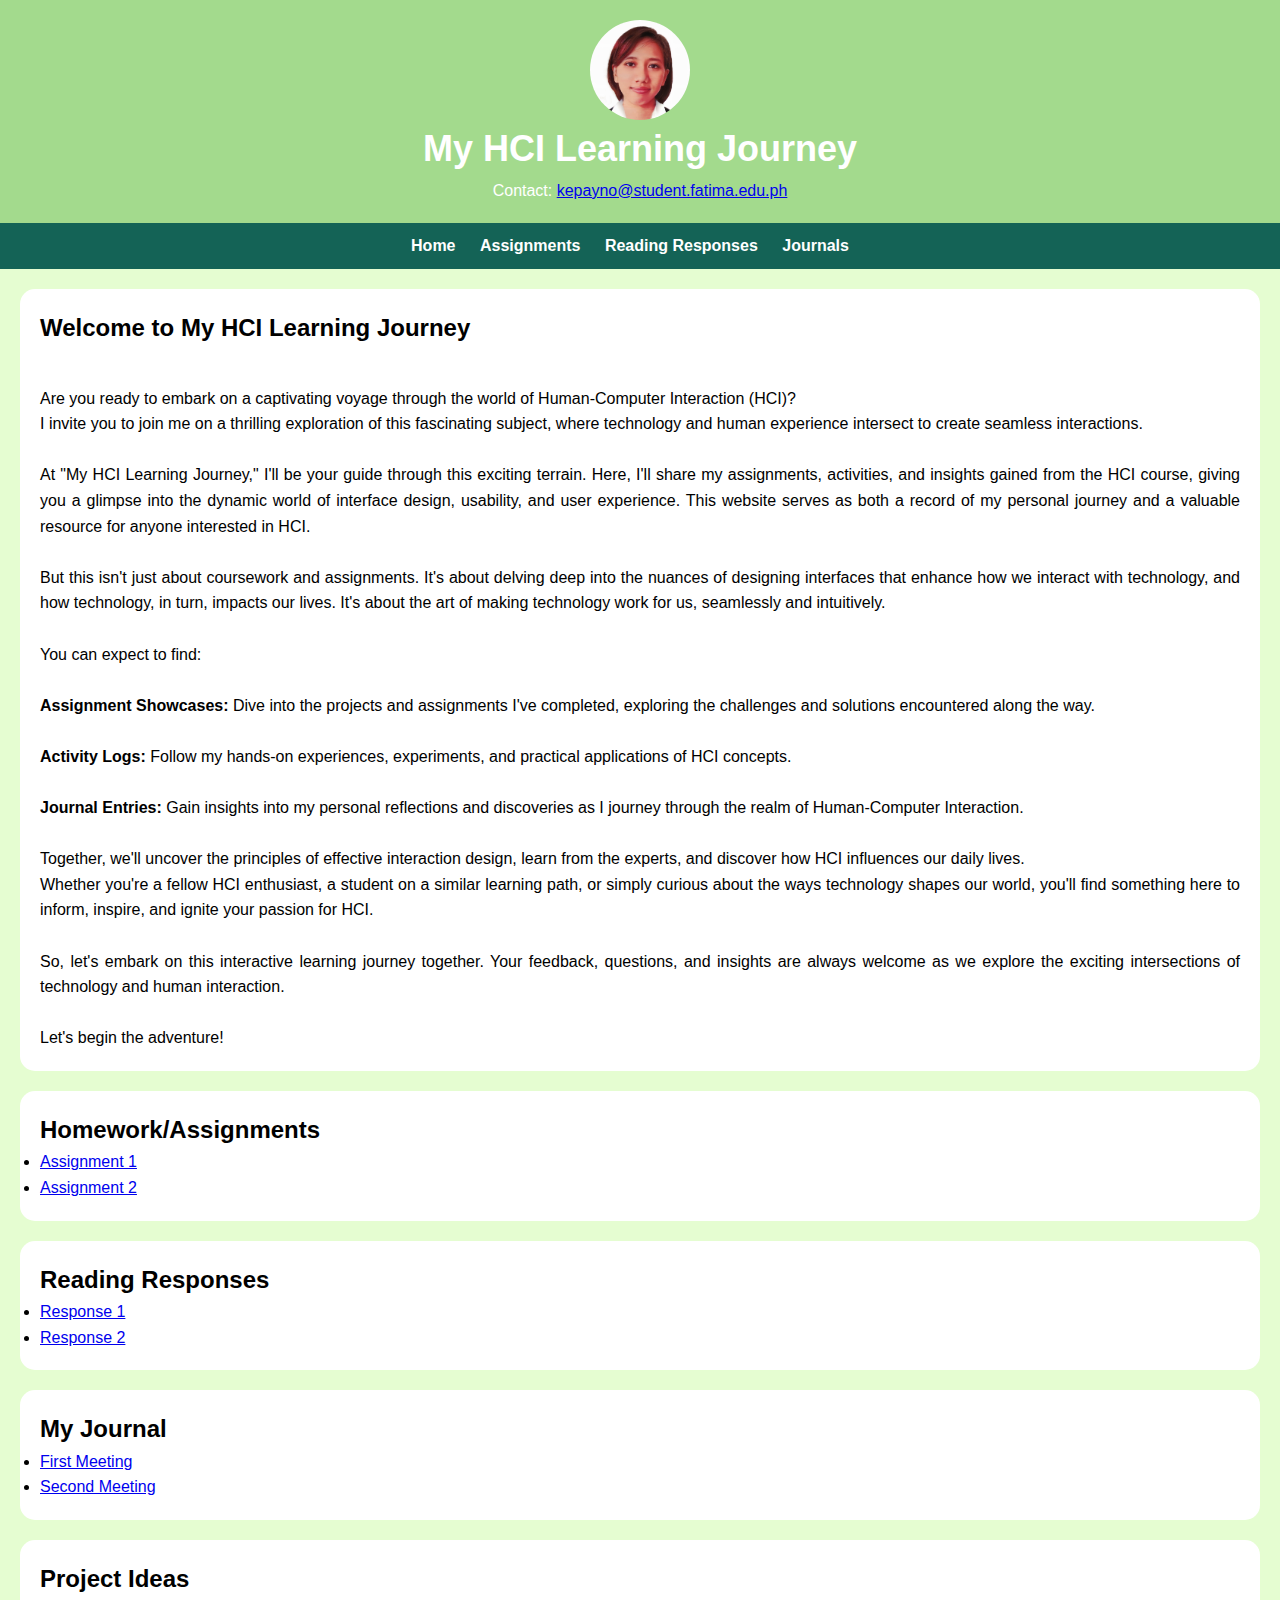
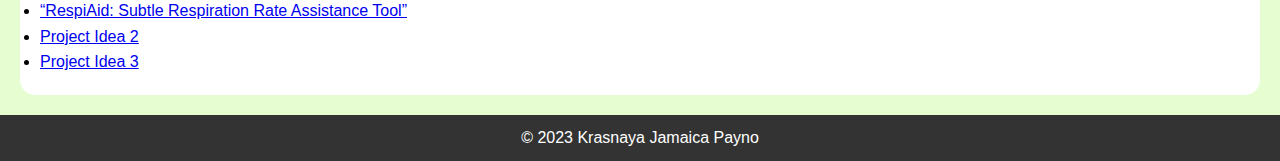
==== html/index.html @ 5e31e19a "Add files via upload" ====
<!DOCTYPE html>
<html lang="en">
<head>
    <meta charset="UTF-8">
    <meta name="viewport" content="width=device-width, initial-scale=1.0">
    <title>Your Course Website</title>
    <link rel="stylesheet" href="../css/style.css">
</head>
<body>
    <header>
        <div class="profile-picture">
            <img src="../img/photo1.jpg" alt="Your Profile Picture">
        </div>
        <h1>My HCI Learning Journey</h1>
        <p>Contact: <a href="mailto:youremail@example.com">kepayno@student.fatima.edu.ph</a></p>
    </header>

    <nav>
        <ul>
            <li><a href="#home">Home</a></li>
            <li><a href="#assignments">Assignments</a></li>
            <li><a href="#responses">Reading Responses</a></li>
            <li><a href="#myjournal">Journals</a></li>
        </ul>
    </nav>

    <section id="home">
        <h2>Welcome to My HCI Learning Journey<br><br></h2>
        <p>Are you ready to embark on a captivating voyage through the world of Human-Computer Interaction (HCI)?<br>I invite you to join me on a thrilling exploration of this fascinating subject, where technology and human experience intersect to create seamless interactions. <br><br>

            At "My HCI Learning Journey," I'll be your guide through this exciting terrain. Here, I'll share my assignments, activities, and insights gained from the HCI course, giving you a glimpse into the dynamic world of interface design, usability, and user experience. This website serves as both a record of my personal journey and a valuable resource for anyone interested in HCI.
        <br><br>
        But this isn't just about coursework and assignments. It's about delving deep into the nuances of designing interfaces that enhance how we interact with technology, and how technology, in turn, impacts our lives. It's about the art of making technology work for us, seamlessly and intuitively.

        <br><br>You can expect to find:<br><br>
        
        <b>Assignment Showcases:</b> Dive into the projects and assignments I've completed, exploring the challenges and solutions encountered along the way.<br><br>
        
        <b>Activity Logs:</b> Follow my hands-on experiences, experiments, and practical applications of HCI concepts.<br><br>
        
        <b>Journal Entries:</b> Gain insights into my personal reflections and discoveries as I journey through the realm of Human-Computer Interaction.<br><br>
        
        Together, we'll uncover the principles of effective interaction design, learn from the experts, and discover how HCI influences our daily lives.<br>
        
        Whether you're a fellow HCI enthusiast, a student on a similar learning path, or simply curious about the ways technology shapes our world, you'll find something here to inform, inspire, and ignite your passion for HCI.<br><br>
        
        So, let's embark on this interactive learning journey together. Your feedback, questions, and insights are always welcome as we explore the exciting intersections of technology and human interaction.
        
        <br><br>Let's begin the adventure!
        
        
        </p>
    </section>

    <section id="assignments">
        <h2>Homework/Assignments</h2>
        <ul>
            <li><a href="assignment1.pdf">Assignment 1</a></li>
            <li><a href="assignment2.pdf">Assignment 2</a></li>
            <!-- Add more assignments here -->
        </ul>
    </section>

    <section id="responses">
        <h2>Reading Responses</h2>
        <ul>
            <li><a href="response1.pdf">Response 1</a></li>
            <li><a href="response2.pdf">Response 2</a></li>
            <!-- Add more reading responses here -->
        </ul>
    </section>

    <section id="myjournal">
        <h2>My Journal</h2>
        <ul>
            <li><a href="response1.pdf">First Meeting</a></li>
            <li><a href="response2.pdf">Second Meeting</a></li>
            <!-- Add more reading responses here -->
        </ul>
    </section>

    <section id="projects">
        <h2>Project Ideas</h2>
        <ul>
            <li><a href="../projects/RespiAid.docx">“RespiAid: Subtle Respiration Rate Assistance Tool”</a></li>
            <li><a href="response2.pdf">Project Idea 2</a></li>
            <li><a href="response2.pdf">Project Idea 3</a></li>
            <!-- Add more reading responses here -->
        </ul>
    </section>

    <footer>
        <p>&copy; 2023 Krasnaya Jamaica Payno</p>
    </footer>
</body>
</html>
---- css/style.css ----
/* Reset some default styles */
body, h1, h2, p, ul, li {
    margin: 0;
    padding: 0;
}

/* Basic styling */
body {
    font-family: Arial, sans-serif;
    background-color: #E5FDD1;
    line-height: 1.6;
    margin: 0;
    padding: 0;
}

header {
    background-color: #A3DA8D;
    color: #fff;
    text-align: center;
    padding: 20px;
}

header h1 {
    font-size: 36px;
}

.profile-picture {
    width: 100px; /* Adjust the size of the profile picture as needed */
    height: 100px; /* Adjust the size of the profile picture as needed */
    overflow: hidden;
    border-radius: 50%; /* Create a circular shape */
    margin: 0 auto; /* Center the profile picture horizontally */
}

.profile-picture img {
    width: 100%;
    height: auto;
    display: block;
}

nav ul {
    background-color: #146356;
    list-style: none;
    text-align: center;
    padding: 10px;
}

nav ul li {
    display: inline;
    margin-right: 20px;
}

nav ul li a {
    color: #fff;
    text-decoration: none;
    font-weight: bold;
}

nav ul li a:hover {
    text-decoration: underline;
}

section {
    background-color: #fff;
    padding: 20px;
    margin: 20px;
    border-radius: 15px;
}

#home {
    text-align: justify;
}

footer {
    background-color: #333;
    color: #fff;
    text-align: center;
    padding: 10px;
}

/* Responsive design for smaller screens */
@media screen and (max-width: 768px) {
    header h1 {
        font-size: 28px;
    }
}
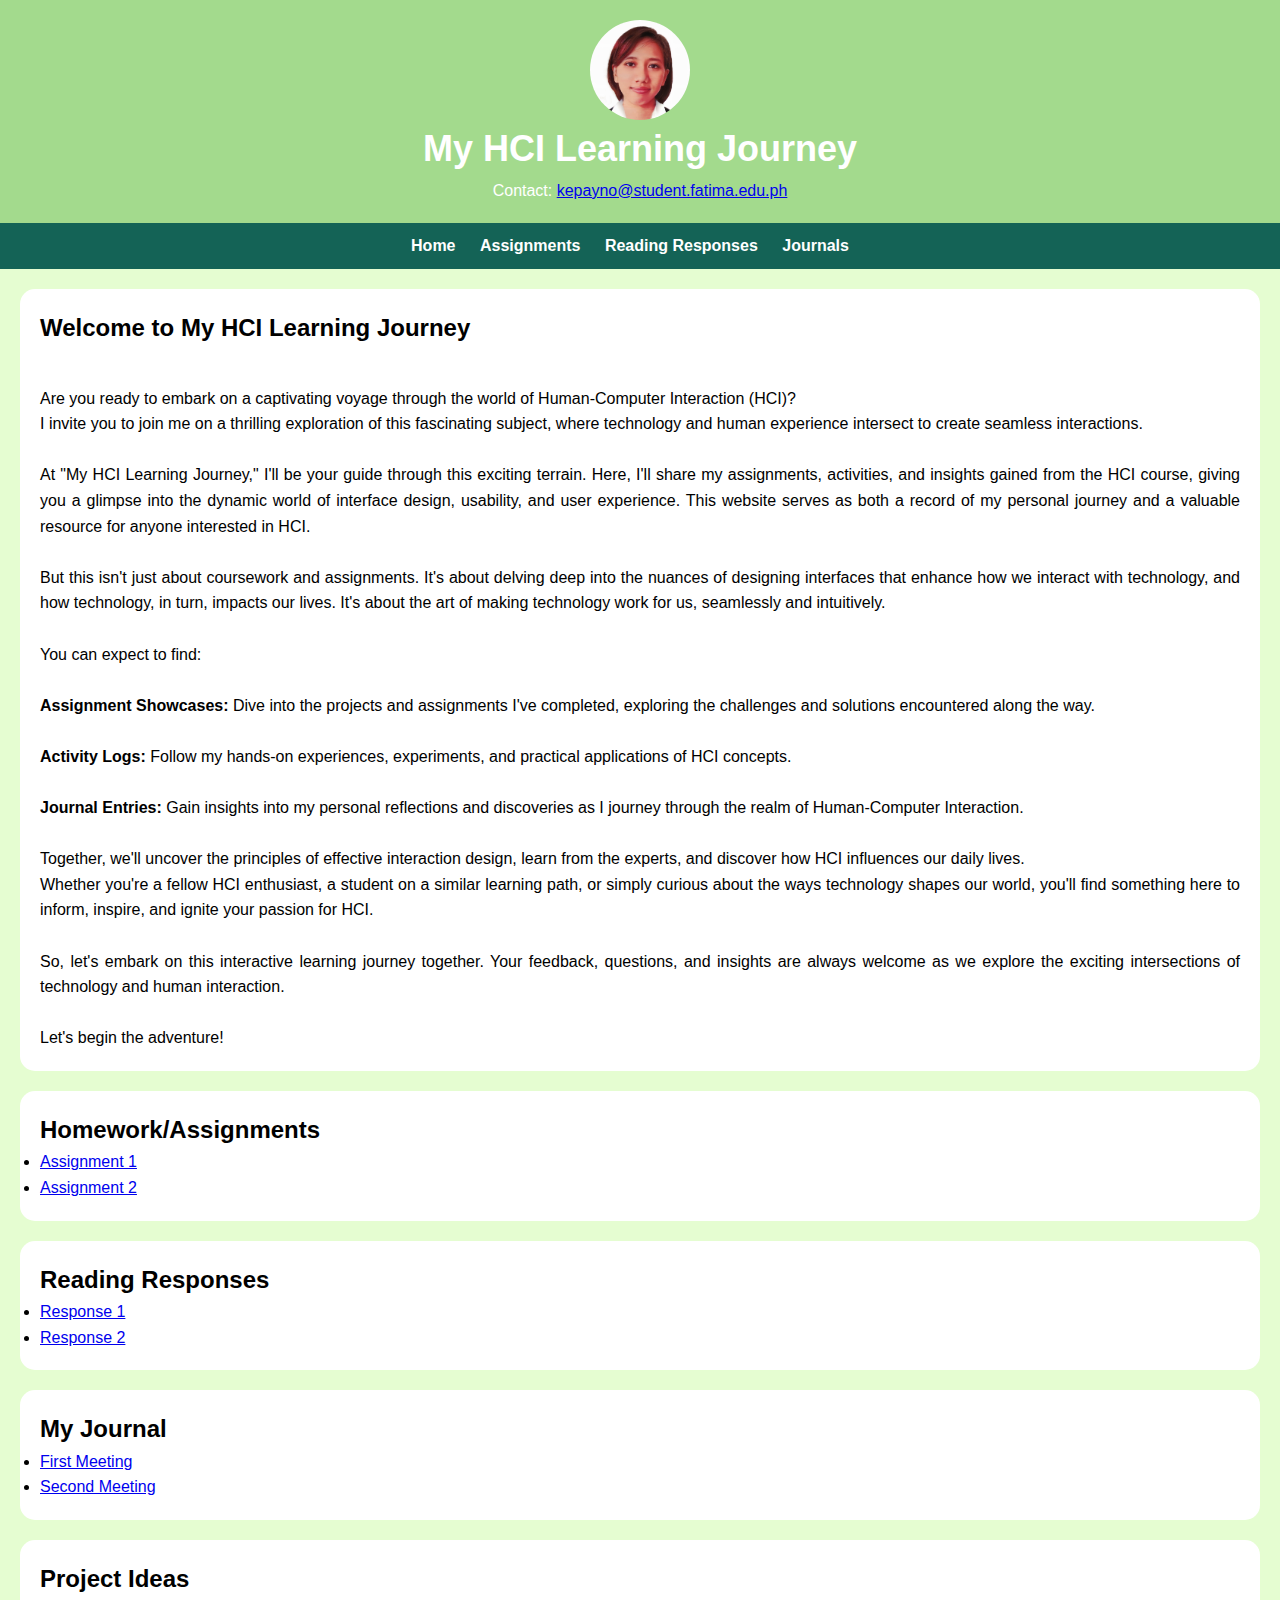
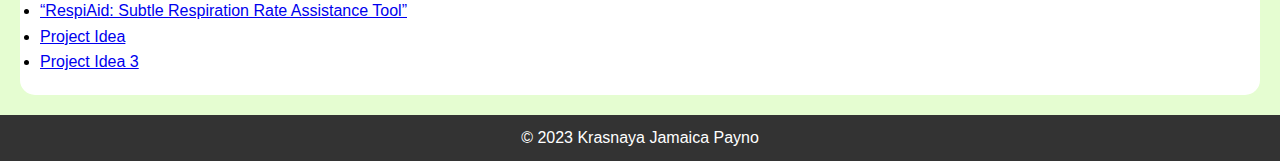
==== commit ae074d3b: "Update index.html" ====
--- a/html/index.html
+++ b/html/index.html
@@ -83,7 +83,7 @@
         <h2>Project Ideas</h2>
         <ul>
             <li><a href="../projects/RespiAid.docx">“RespiAid: Subtle Respiration Rate Assistance Tool”</a></li>
-            <li><a href="response2.pdf">Project Idea 2</a></li>
+            <li><a href="response2.pdf">Project Idea </a></li>
             <li><a href="response2.pdf">Project Idea 3</a></li>
             <!-- Add more reading responses here -->
         </ul>
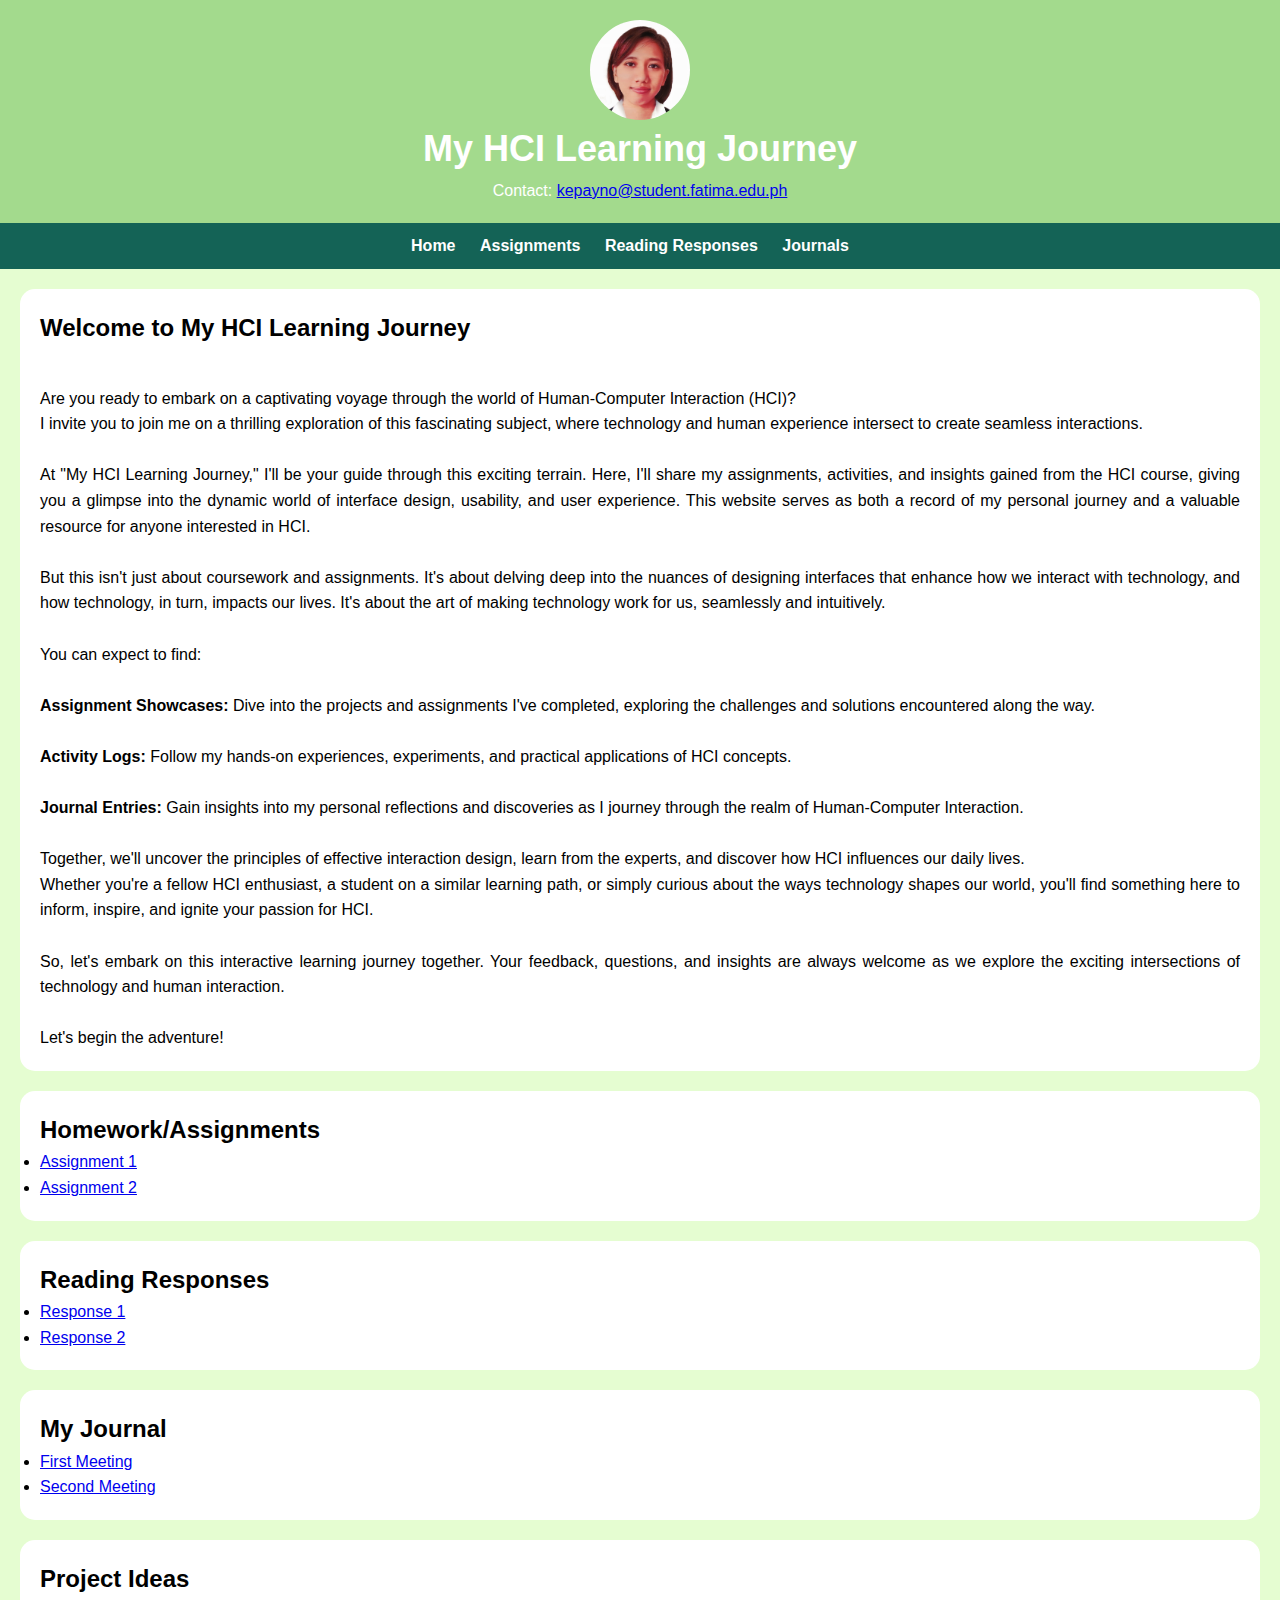
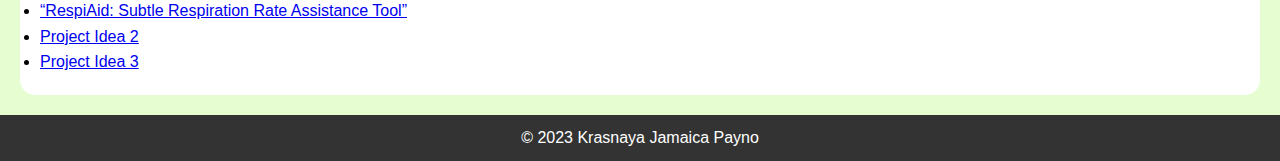
==== commit 611abe42: "Update index.html" ====
--- a/html/index.html
+++ b/html/index.html
@@ -83,7 +83,7 @@
         <h2>Project Ideas</h2>
         <ul>
             <li><a href="../projects/RespiAid.docx">“RespiAid: Subtle Respiration Rate Assistance Tool”</a></li>
-            <li><a href="response2.pdf">Project Idea </a></li>
+            <li><a href="response2.pdf">Project Idea 2</a></li>
             <li><a href="response2.pdf">Project Idea 3</a></li>
             <!-- Add more reading responses here -->
         </ul>
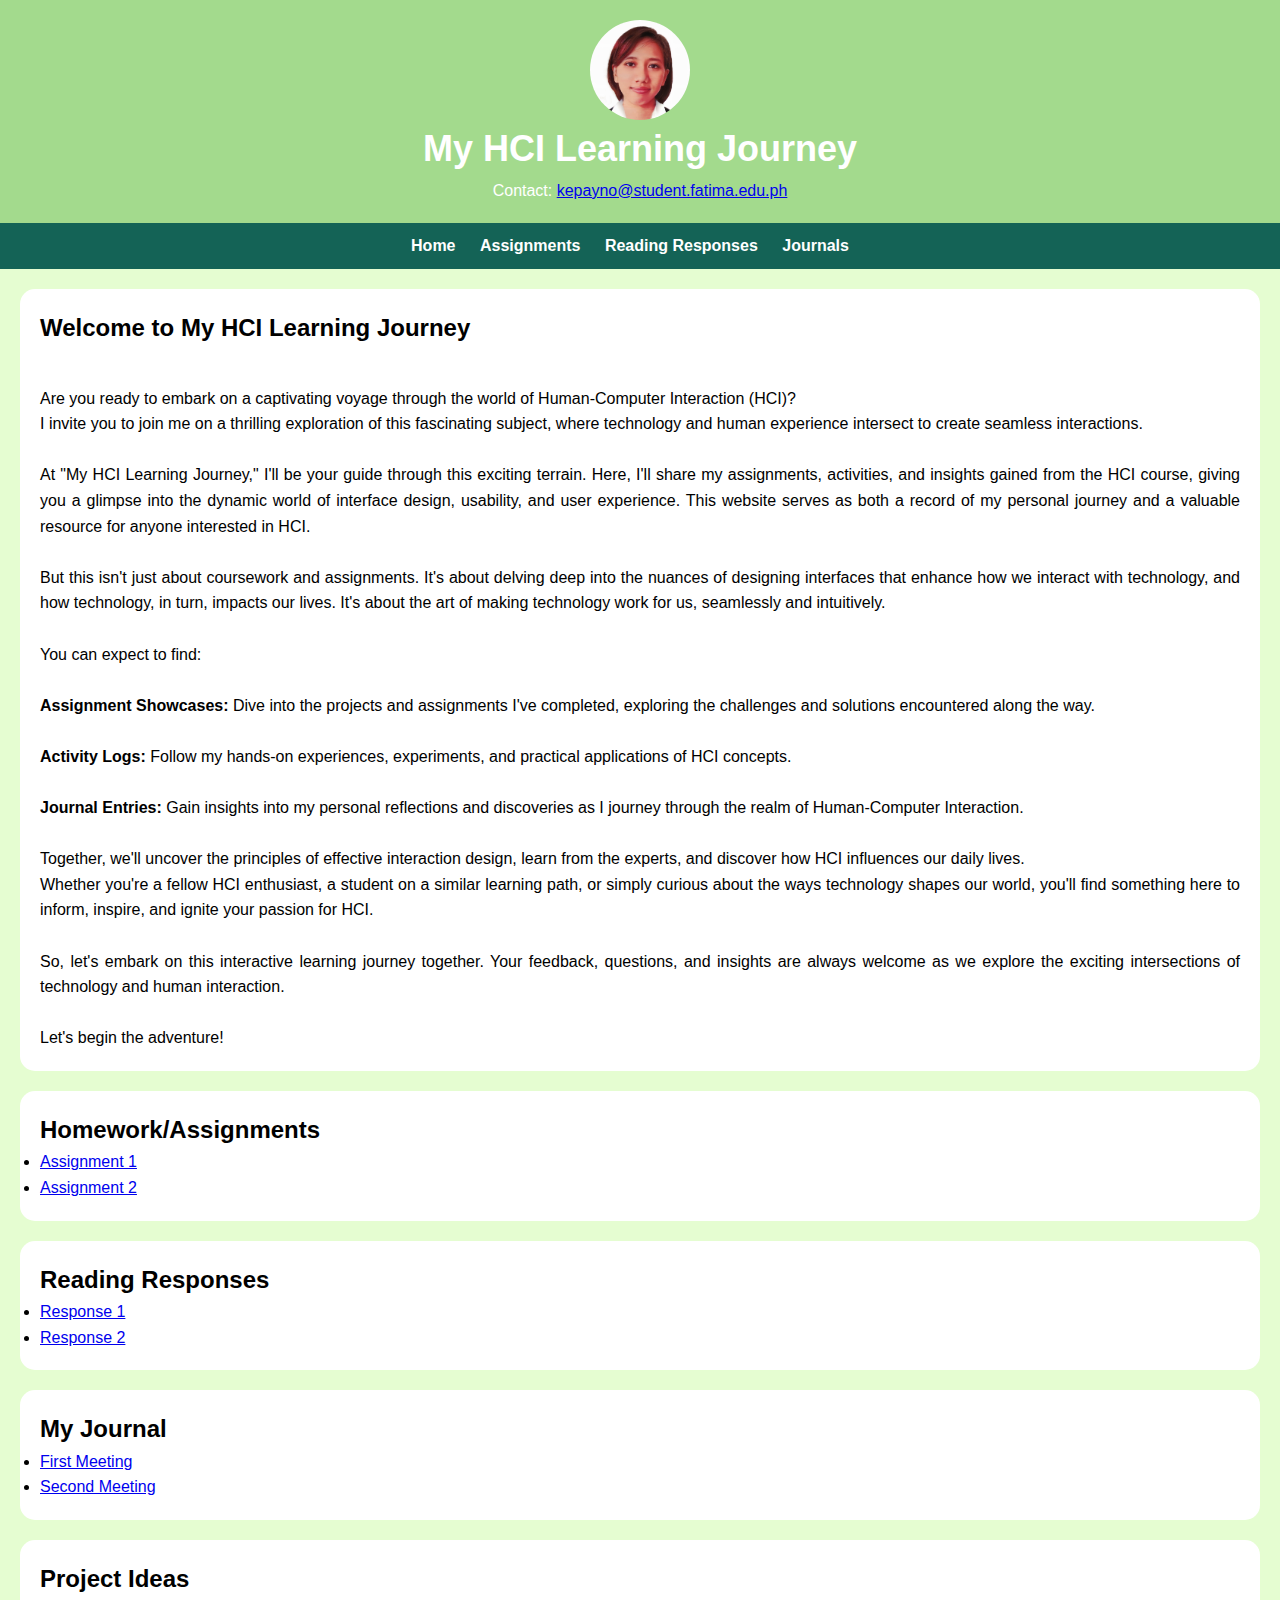
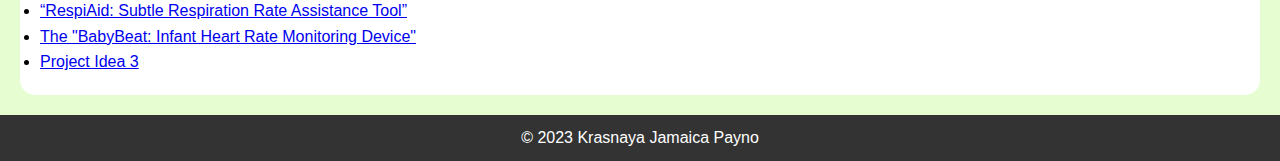
==== commit 6a794b83: "Update index.html" ====
--- a/html/index.html
+++ b/html/index.html
@@ -83,8 +83,8 @@
         <h2>Project Ideas</h2>
         <ul>
             <li><a href="../projects/RespiAid.docx">“RespiAid: Subtle Respiration Rate Assistance Tool”</a></li>
-            <li><a href="response2.pdf">Project Idea 2</a></li>
-            <li><a href="response2.pdf">Project Idea 3</a></li>
+            <li><a href="../projects/BabyBeat.docx">The "BabyBeat: Infant Heart Rate Monitoring Device"</a></li>
+            <li><a href="../projects/">Project Idea 3</a></li>
             <!-- Add more reading responses here -->
         </ul>
     </section>
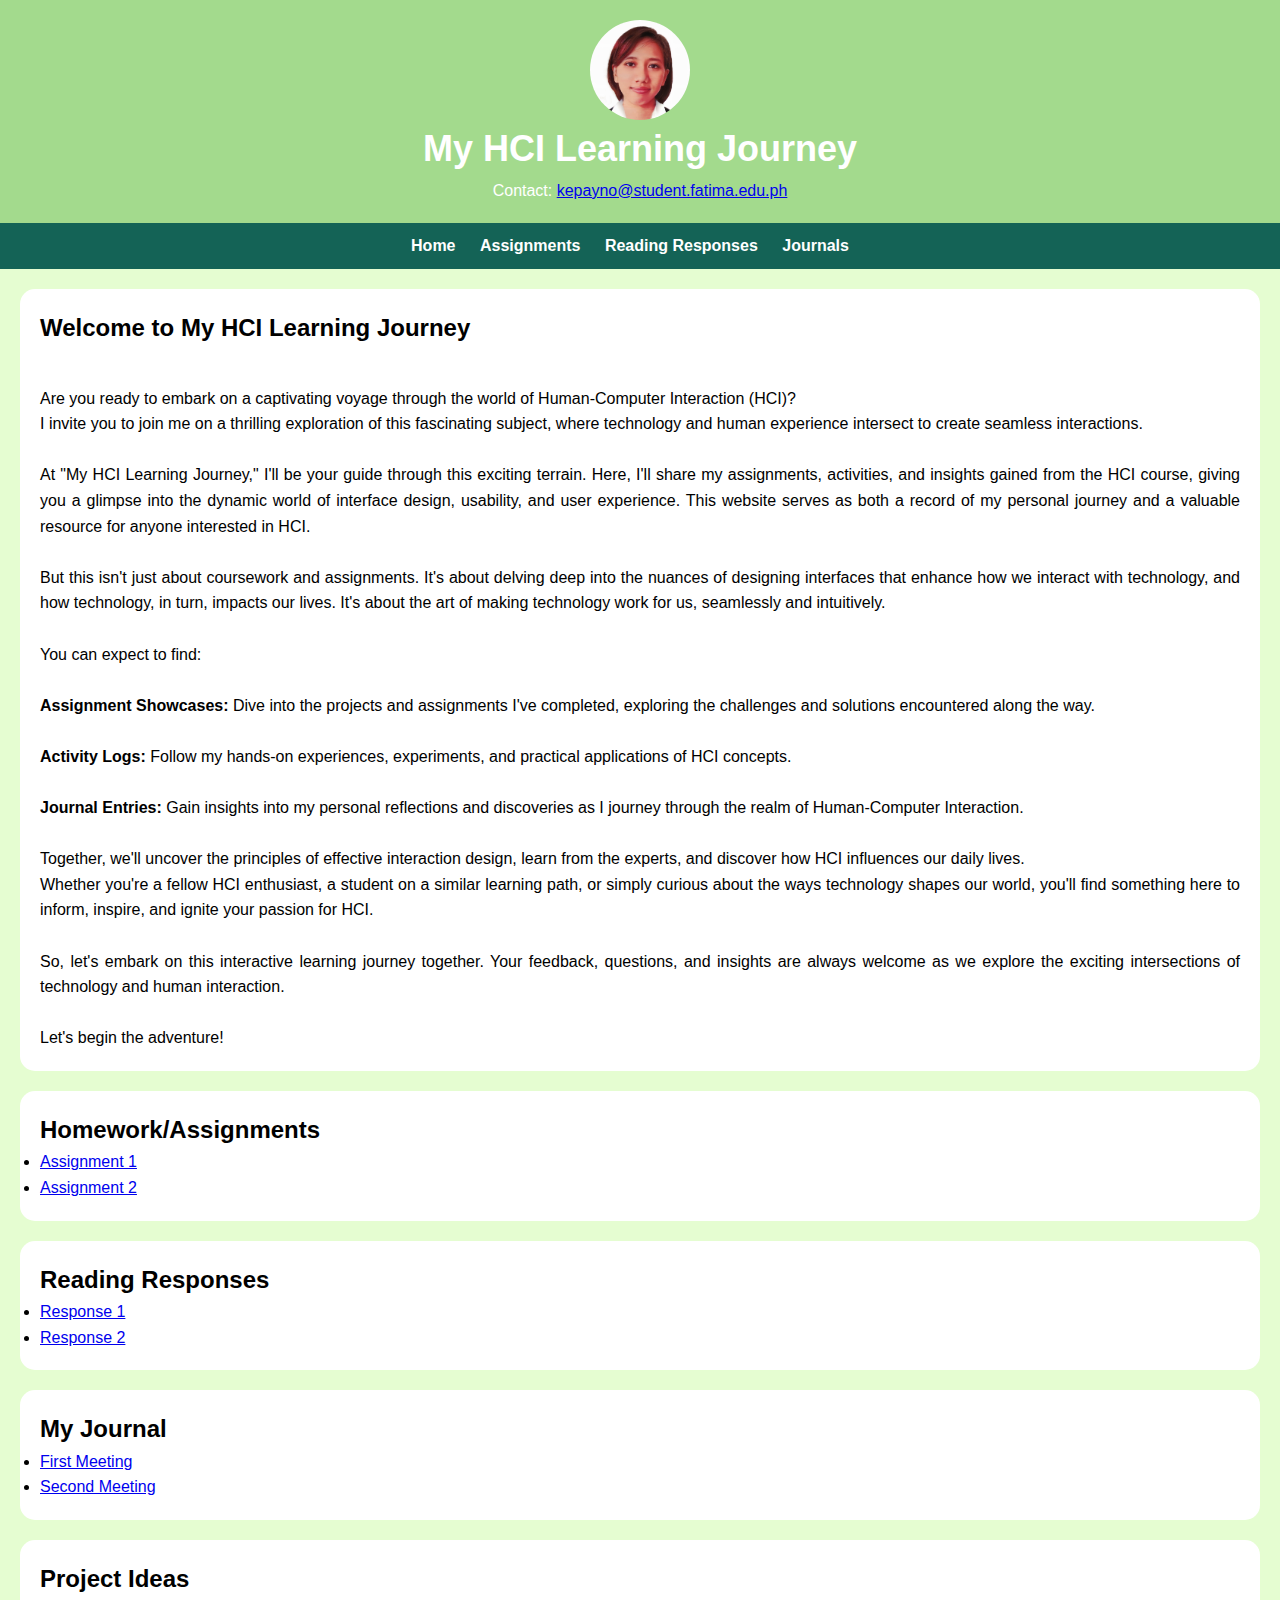
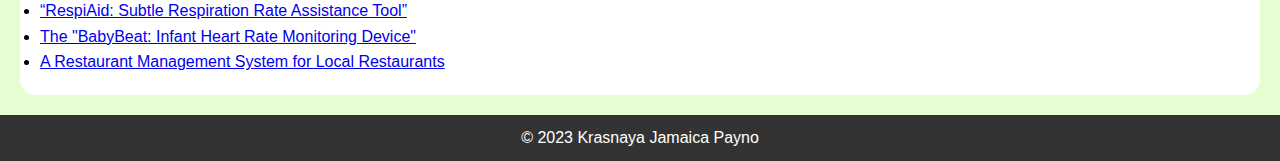
==== commit dd86cecc: "Update index.html" ====
--- a/html/index.html
+++ b/html/index.html
@@ -84,7 +84,7 @@
         <ul>
             <li><a href="../projects/RespiAid.docx">“RespiAid: Subtle Respiration Rate Assistance Tool”</a></li>
             <li><a href="../projects/BabyBeat.docx">The "BabyBeat: Infant Heart Rate Monitoring Device"</a></li>
-            <li><a href="../projects/">Project Idea 3</a></li>
+            <li><a href="../projects/RMS">A Restaurant Management System for Local Restaurants</a></li>
             <!-- Add more reading responses here -->
         </ul>
     </section>
